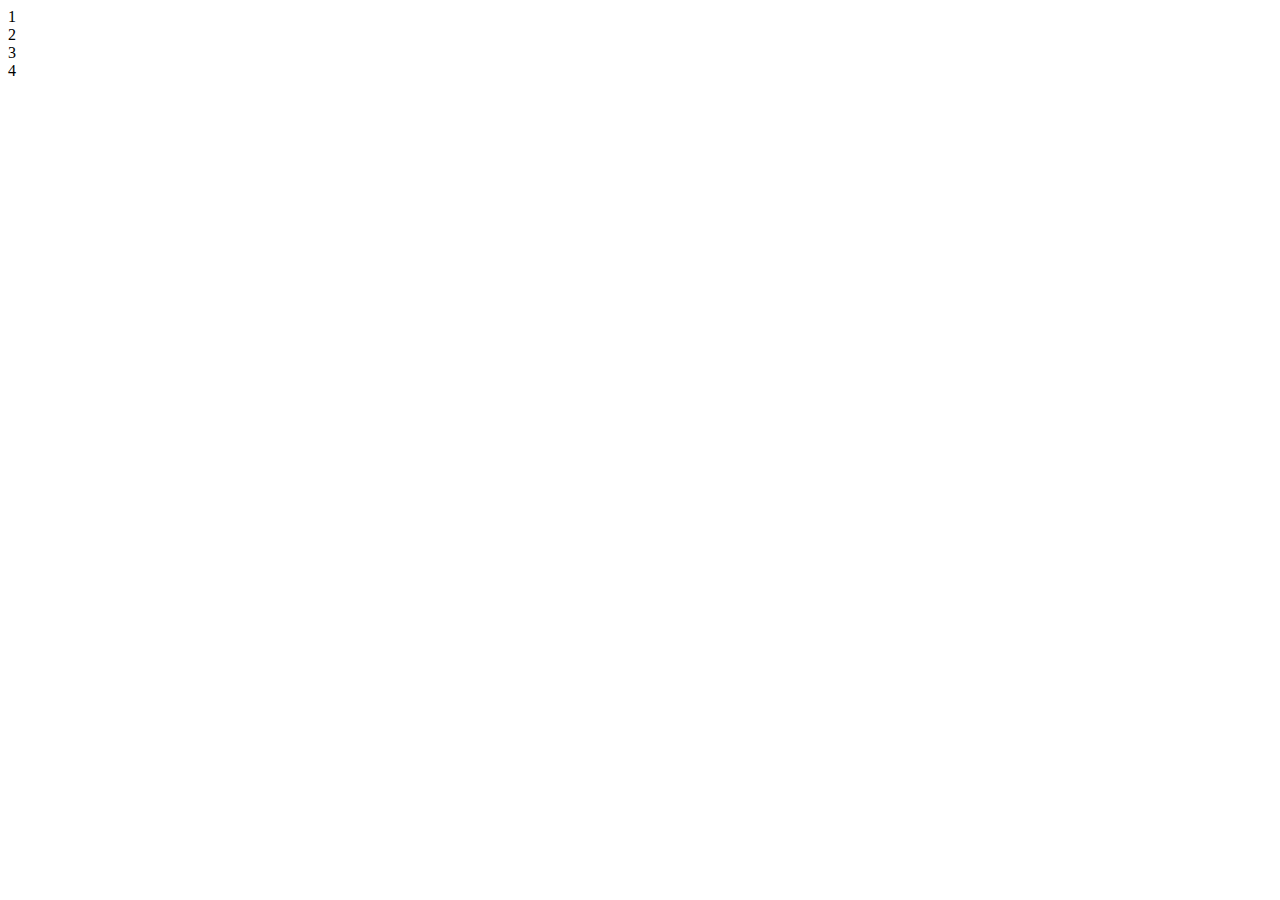
==== Progress Bar/index.html @ 518ddd5a "First Project" ====
<!DOCTYPE html>
<html lang="en">
  <head>
    <meta charset="UTF-8" />
    <meta name="viewport" content="width=device-width, initial-scale=1.0" />
    <title>Progress Bar</title>
    <link rel="stylesheet" href="style.css" />
  </head>
  <body>
    <div class="container">
      <div class="progress-container">
        <div class="progress" id="progress"></div>
        <div class="circle active">1</div>
        <div class="circle">2</div>
        <div class="circle">3</div>
        <div class="circle">4</div>
      </div>
    </div>
    <script src="script.js"></script>
  </body>
</html>
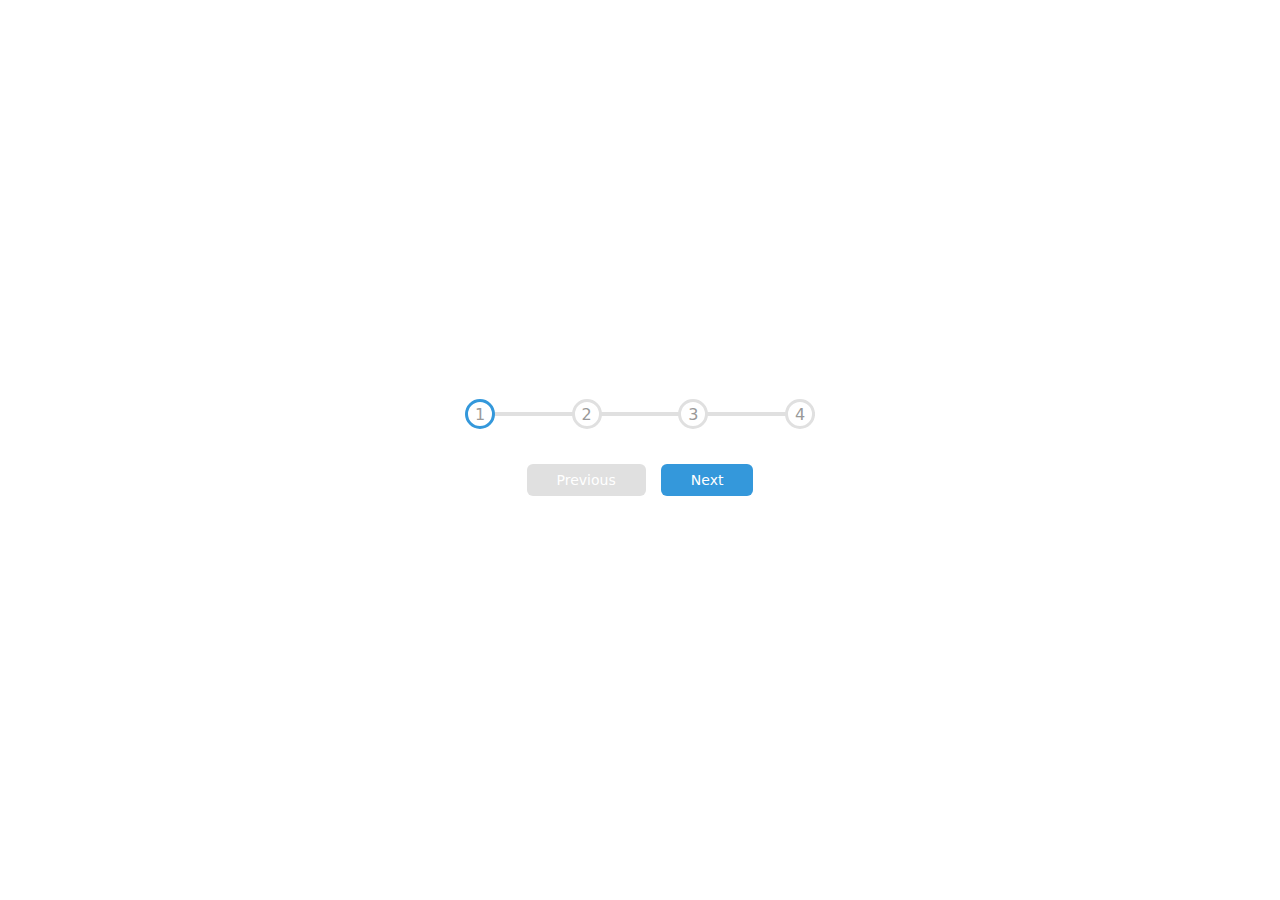
==== commit 1c3abd93: "Second Project" ====
--- a/Progress Bar/index.html
+++ b/Progress Bar/index.html
@@ -15,6 +15,8 @@
         <div class="circle">3</div>
         <div class="circle">4</div>
       </div>
+      <button class="btn" id="prev" disabled>Previous</button>
+      <button class="btn" id="next">Next</button>
     </div>
     <script src="script.js"></script>
   </body>
--- a/Progress Bar/style.css
+++ b/Progress Bar/style.css
@@ -0,0 +1,95 @@
+* {
+  margin: 0;
+  padding: 0;
+  box-sizing: border-box;
+}
+
+body {
+  font-family: system-ui, -apple-system, BlinkMacSystemFont, "Segoe UI", Roboto,
+    Oxygen, Ubuntu, Cantarell, "Open Sans", "Helvetica Neue", sans-serif;
+  display: flex;
+  align-items: center;
+  justify-content: center;
+  height: 100vh;
+  overflow: hidden;
+}
+
+.container {
+  text-align: center;
+}
+
+.progress-container {
+  display: flex;
+  margin-bottom: 30px;
+  max-width: 100%;
+  width: 350px;
+  justify-content: space-between;
+  position: relative;
+}
+
+.progress-container::before {
+  content: "";
+  background-color: #e0e0e0;
+  position: absolute;
+  top: 50%;
+  left: 0;
+  transform: translateY(-50%);
+  height: 4px;
+  width: 100%;
+  z-index: -1;
+}
+
+.progress {
+  background-color: #3498db;
+  position: absolute;
+  top: 50%;
+  left: 0;
+  transform: translateY(-50%);
+  height: 4px;
+  width: 0%;
+  z-index: -1;
+  transition: 0.4s ease;
+}
+
+.circle {
+  background-color: #fff;
+  color: #999;
+  border-radius: 50%;
+  height: 30px;
+  width: 30px;
+  display: flex;
+  justify-content: center;
+  align-items: center;
+  border: 3px solid #e0e0e0;
+  transition: 0.4s ease;
+}
+
+.circle.active {
+  border-color: #3498db;
+}
+
+.btn {
+  background-color: #3498db;
+  color: #fff;
+  border: 0;
+  border-radius: 6px;
+  cursor: pointer;
+  font-family: system-ui, -apple-system, BlinkMacSystemFont, "Segoe UI", Roboto,
+    Oxygen, Ubuntu, Cantarell, "Open Sans", "Helvetica Neue", sans-serif;
+  padding: 8px 30px;
+  margin: 5px;
+  font-size: 14px;
+}
+
+.btn:active {
+  transform: scale(0.98);
+}
+
+.btn:focus {
+  outline: 0;
+}
+
+.btn:disabled {
+  background-color: #e0e0e0;
+  cursor: not-allowed;
+}
